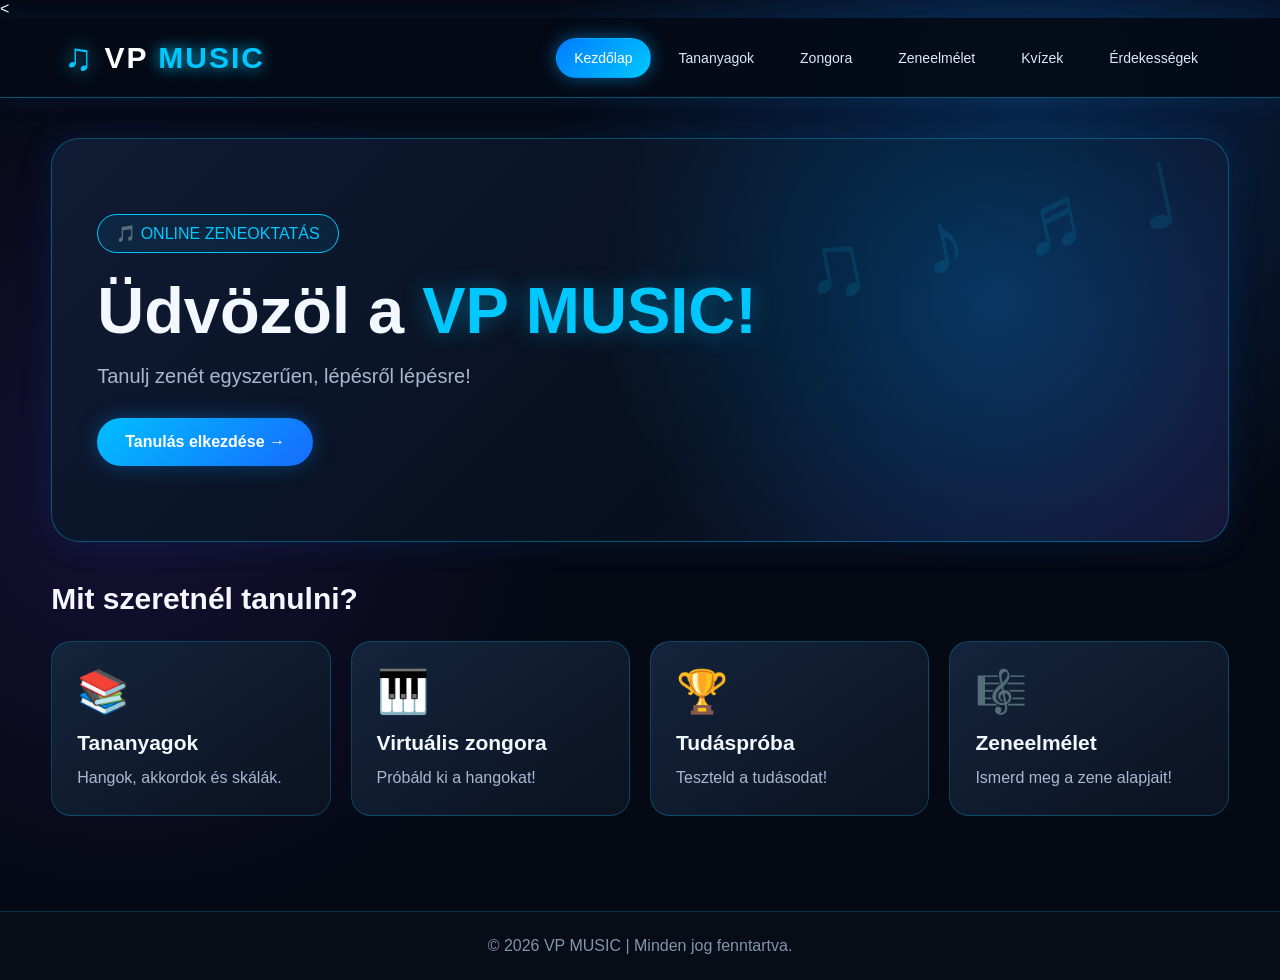
==== index.html @ 2c6c1190 "Add files via upload" ====
<!DOCTYPE html>
<html lang="hu">
<head>
    <meta charset="UTF-8">
    <meta name="viewport" content="width=device-width, initial-scale=1.0">
    <title>VP MUSIC</title>
    <link rel="stylesheet" href="style.css">
</head>
<body>

<<header class="topbar">

    <a href="#" class="brand" id="home-logo">
        <div class="logo">VP <span>MUSIC</span></div>
    </a>

    <nav>
        <button class="nav-btn active" data-page="home">Kezdőlap</button>
        <button class="nav-btn" data-page="lessons">Tananyagok</button>
        <button class="nav-btn" data-page="piano">Zongora</button>
        <button class="nav-btn" data-page="theory">Zeneelmélet</button>
        <button class="nav-btn" data-page="quiz">Kvízek</button>
        <button class="nav-btn" data-page="extras">Érdekességek</button>
    </nav>


    </nav>
</header>

<main>

    <!-- KEZDŐLAP -->
    <section class="page active" id="home">
        <div class="hero">
            <span class="tag">🎵 ONLINE ZENEOKTATÁS</span>
            <h1>Üdvözöl a <span>VP MUSIC!</span></h1>
            <p>Tanulj zenét egyszerűen, lépésről lépésre!</p>
            <button class="primary-btn" data-go="lessons">
                Tanulás elkezdése →
            </button>
        </div>

        <h2 class="section-title">Mit szeretnél tanulni?</h2>

        <div class="cards">
            <div class="card" data-go="lessons">
                <div class="card-icon">📚</div>
                <h3>Tananyagok</h3>
                <p>Hangok, akkordok és skálák.</p>
            </div>

            <div class="card" data-go="piano">
                <div class="card-icon">🎹</div>
                <h3>Virtuális zongora</h3>
                <p>Próbáld ki a hangokat!</p>
            </div>

            <div class="card" data-go="quiz">
                <div class="card-icon">🏆</div>
                <h3>Tudáspróba</h3>
                <p>Teszteld a tudásodat!</p>
            </div>

            <div class="card" data-go="theory">
                <div class="card-icon">🎼</div>
                <h3>Zeneelmélet</h3>
                <p>Ismerd meg a zene alapjait!</p>
            </div>
        </div>
    </section>

    <!-- TANANYAGOK -->
<section class="page" id="lessons">
    <h2 class="section-title">📚 Zenei tananyagok</h2>
    <p class="subtitle">Tanulj meg mindent a zenéről, az alapoktól!</p>

    <!-- HANGOK -->
    <div class="content-panel">
        <h2>🎵 1. A zenei hangok</h2>
        <p>A zenében különböző magasságú hangokat használunk. A hangok nevei:</p>

        <p><strong>C – D – E – F – G – A – H</strong></p>

        <h3>Mit jelent az oktáv?</h3>
        <p>Az oktáv egy 8 hangból álló távolság. Ha egy hang után eljutunk ugyanahhoz a hanghoz magasabban, akkor egy oktávot léptünk.</p>

        <p>Pl.: C – D – E – F – G – A – H – C</p>

        <h3>Magas és mély hangok</h3>
        <ul>
            <li>A mély hangok lassabb rezgésszámúak.</li>
            <li>A magas hangok gyorsabb rezgésszámúak.</li>
            <li>A zongora bal oldalán mélyebb, jobb oldalán magasabb hangokat találunk.</li>
        </ul>

        <h3>🎯 Gyakorlat</h3>
        <p>Próbáld meg a virtuális zongorán megkeresni a C, D, E, F és G hangokat!</p>
    </div>

    <!-- AKKORDOK -->
    <div class="content-panel">
        <h2>🎹 2. Az akkordok</h2>
        <p>Az akkord több hang egyidejű megszólaltatásából jön létre. Az akkordok adják a zene harmóniáját.</p>

        <h3>Dúr akkord</h3>
        <p>A dúr akkord általában vidámabb, fényesebb hangzású.</p>
        <p><strong>C-dúr:</strong> C – E – G</p>
        <p>Ez három hangból áll: alaphang, terc és kvint.</p>

        <h3>Moll akkord</h3>
        <p>A moll akkord gyakran szomorkásabb, lágyabb hangulatot ad.</p>
        <p><strong>A-moll:</strong> A – C – E</p>

        <h3>Mi az alaphang?</h3>
        <p>Az alaphang az akkord kiinduló hangja. Ez adja az akkord nevét.</p>

        <h3>🎯 Gyakorlat</h3>
        <ul>
            <li>Keress egy C hangot!</li>
            <li>Szólaltasd meg vele együtt az E és G hangot!</li>
            <li>Ezután próbáld ki az A – C – E hangokat!</li>
        </ul>
    </div>

    <!-- SKÁLÁK -->
    <div class="content-panel">
        <h2>🎼 3. A zenei skálák</h2>
        <p>A skála egymás után következő hangok sorozata, amelyek meghatározott szabály szerint követik egymást.</p>

        <h3>C-dúr skála</h3>
        <p><strong>C – D – E – F – G – A – H – C</strong></p>
        <p>A C-dúr skála nem tartalmaz módosított hangokat (keresztet vagy bé-t).</p>

        <h3>G-dúr skála</h3>
        <p><strong>G – A – H – C – D – E – F# – G</strong></p>
        <p>A G-dúr skála egy keresztes hangot tartalmaz: F#.</p>

        <h3>A-moll skála</h3>
        <p><strong>A – H – C – D – E – F – G – A</strong></p>
        <p>Az A-moll a C-dúr hangjaiból áll, de A hangról indul.</p>

        <h3>🎯 Gyakorlat</h3>
        <p>Játsszd le lassan a C-dúr skálát a zongorán! Figyelj arra, hogy minden hang tisztán szóljon.</p>
    </div>

    <!-- ZENEELMÉLET -->
    <div class="content-panel">
        <h2>📖 4. Zeneelméleti alapok</h2>

        <h3>🥁 Ritmus</h3>
        <p>A ritmus a hangok és a csendek időbeli elrendezése. Ez adja a zene lüktetését.</p>

        <h3>⏱️ Tempó</h3>
        <p>A tempó azt mutatja, milyen gyorsan játszunk egy zenét.</p>
        <p>A tempót BPM-ben mérjük (Beats Per Minute), vagyis ütés percenként.</p>
        <ul>
            <li>60 BPM – lassú</li>
            <li>100 BPM – közepes</li>
            <li>140 BPM – gyors</li>
        </ul>

        <h3>🎚️ Dinamika</h3>
        <p>A dinamika a zene hangerejének változását jelenti.</p>
        <ul>
            <li><strong>p (piano):</strong> halk</li>
            <li><strong>f (forte):</strong> hangos</li>
            <li><strong>pp:</strong> nagyon halk</li>
            <li><strong>ff:</strong> nagyon hangos</li>
        </ul>

        <h3>🎶 Harmónia</h3>
        <p>A harmónia a különböző hangok együttes megszólalásának és egymáshoz való kapcsolatának rendszere.</p>

        <h3>📏 Hangköz</h3>
        <<p>A hangköz két hang közötti távolság. Például a C és E közötti távolság terc.</p>

        <h3>🎯 Gyakorlat</h3>
        <<p>Tapssal próbálj meg egyenletes ritmust tartani 60 BPM, majd 100 BPM sebességgel!</p>
    </div>

    <!-- GYAKORLÁS -->
    <div class="content-panel">
        <h2>📝 5. Összefoglaló gyakorlás</h2>
        <<ul>
            <li>Nevezd meg a 7 alap zenei hangot!</li>
            <li>Mi az oktáv?</li>
            <li>Melyik 3 hang alkotja a C-dúr akkordot?</li>
            <li>Melyik hang módosul G-dúrban?</li>
            <li>Mit jelent a BPM?</li>
            <li>Mi a különbség a dúr és moll akkord között?</li>
        </ul>
        <<p><strong>Tipp:</strong> Gyakorolj naponta 10–15 percet, és mindig lassan kezdd a nehezebb részeket!</p>
    </div>
</section>

    <!-- ZONGORA -->
    <section class="page" id="piano">
        <h2 class="section-title">🎹 Virtuális zongora</h2>
        <p class="subtitle">Kattints a billentyűkre és hallgasd meg a hangokat!</p>

        <div class="content-panel">
            <div class="piano">
                <button class="white-key" data-note="C4">C</button>
                <button class="black-key" data-note="Cs4">C#</button>
                <button class="white-key" data-note="D4">D</button>
                <button class="black-key" data-note="Ds4">D#</button>
                <button class="white-key" data-note="E4">E</button>
                <button class="white-key" data-note="F4">F</button>
                <button class="black-key" data-note="Fs4">F#</button>
                <button class="white-key" data-note="G4">G</button>
                <button class="black-key" data-note="Gs4">G#</button>
                <button class="white-key" data-note="A4">A</button>
                <button class="black-key" data-note="As4">A#</button>
                <button class="white-key" data-note="H4">H</button>
                <button class="white-key" data-note="C5">C</button>
            </div>
            <p id="piano-info">Válassz egy hangot!</p>
        </div>

        <div class="info-box">
            <h3>💡 Tudtad?</h3>
            <p>A hagyományos teljes méretű zongorának 88 billentyűje van.</p>
        </div>
    </section>

    <!-- ZENEELMÉLET -->
    <section class="page" id="theory">
        <h2 class="section-title">🎼 Zeneelmélet</h2>

        <div class="cards">
            <div class="info-box">
                <h3>🎵 Ritmus</h3>
                <p>A hangok időbeli elrendezése.</p>
            </div>

            <div class="info-box">
                <h3>⏱️ Tempó</h3>
                <p>A zene sebessége, amelyet BPM-ben mérünk.</p>
            </div>

            <div class="info-box">
                <h3>🔊 Dinamika</h3>
                <p>A zene hangerősségének változása.</p>
            </div>

            <div class="info-box">
                <h3>🎶 Harmónia</h3>
                <p>A különböző hangok és akkordok kapcsolata.</p>
            </div>

            <div class="info-box">
                <h3>🥁 Ütemmutató</h3>
                <p>Megmutatja, hogyan rendeződnek az ütések az ütemekben.</p>
            </div>

            <div class="info-box">
                <h3>🎼 Hangköz</h3>
                <p>Két hang magassága közötti távolság.</p>
            </div>
        </div>
    </section>

    <!-- KVÍZ -->
    <section class="page" id="quiz">
        <h2 class="section-title">🏆 Zenei tudáspróba</h2>
        <p class="subtitle">Válaszolj a kérdésekre!</p>

        <div class="content-panel quiz-panel">
            <div id="quiz-content">
                <span id="quiz-progress">1 / 5 kérdés</span>
                <h2 id="question"></h2>
                <div id="answers" class="answers"></div>
                <p id="quiz-result"></p>
                <button id="next-question" class="primary-btn hidden">
                    Következő →
                </button>
            </div>
        </div>
    </section>

    <!-- ÉRDEKESSÉGEK -->
    <section class="page" id="extras">
        <h2 class="section-title">✨ Zenei érdekességek</h2>

        <div class="cards">
            <div class="info-box">
                <h3>🎹 88 billentyű</h3>
                <p>Egy hagyományos teljes méretű zongorán 88 billentyű található.</p>
            </div>

            <div class="info-box">
                <h3>🎵 12 hang</h3>
                <p>A kromatikus hangsor egy oktávban 12 különböző hangmagasságot tartalmaz.</p>
            </div>

            <div class="info-box">
                <h3>🎸 Hangszerek</h3>
                <p>A gitár húros, a dob ütőhangszer, a zongora billentyűs hangszer.</p>
            </div>

            <div class="info-box">
                <h3>🚀 Tanulási tipp</h3>
                <p>A rendszeres, rövid gyakorlás sokat segíthet a fejlődésben.</p>
            </div>
        </div>

        <div class="content-panel">
            <h2>🎯 Tanulási útvonal</h2>
            <p>1. Kezdő: hangok és ritmusok.</p>
            <p>2. Alapszint: akkordok és skálák.</p>
            <p>3. Középhaladó: akkordmenetek.</p>
            <p>4. Haladó: improvizáció és harmóniák.</p>
        </div>
    </section>

</main>

<footer>
    <p>© 2026 VP MUSIC | Minden jog fenntartva.</p>
</footer>

<script src="script.js"></script>
</body>
</html>
---- style.css ----
/* ==============================
   VP MUSIC - MODERN NEON DESIGN
============================== */

* {
    margin: 0;
    padding: 0;
    box-sizing: border-box;
}

:root {
    --bg: #050914;
    --panel: #101a2c;
    --blue: #00c8ff;
    --blue2: #168bff;
    --purple: #8b5cf6;
    --text: #f3f7ff;
    --muted: #a9b8d0;
}

html {
    scroll-behavior: smooth;
}

body {
    font-family: "Segoe UI", Arial, sans-serif;
    background:
        radial-gradient(circle at 80% 10%, #09264b 0%, transparent 35%),
        radial-gradient(circle at 10% 50%, #151033 0%, transparent 35%),
        var(--bg);
    color: var(--text);
    min-height: 100vh;
}

/* FEJLÉC */

.topbar {
    display: flex;
    justify-content: space-between;
    align-items: center;
    flex-wrap: wrap;
    gap: 20px;
    padding: 18px 5%;
    background: rgba(5, 10, 22, 0.92);
    border-bottom: 1px solid rgba(0, 200, 255, 0.4);
    box-shadow: 0 0 25px rgba(0, 140, 255, 0.12);
    position: sticky;
    top: 0;
    z-index: 100;
    backdrop-filter: blur(12px);
}

/* LOGÓ */

.brand {
    text-decoration: none;
    color: white;
    display: flex;
    align-items: center;
    gap: 12px;
}

.logo,
.logo-text {
    font-size: 30px;
    font-weight: 900;
    letter-spacing: 2px;
    color: white;
}

.logo span,
.logo-text span {
    color: var(--blue);
    text-shadow: 0 0 15px var(--blue);
}

.brand::before {
    content: "♫";
    font-size: 38px;
    color: var(--blue);
    text-shadow: 0 0 18px var(--blue);
}

/* MENÜ */

nav {
    display: flex;
    gap: 10px;
    flex-wrap: wrap;
    justify-content: center;
}

.nav-btn {
    border: 1px solid transparent;
    padding: 11px 17px;
    border-radius: 30px;
    color: #dce8fa;
    background: transparent;
    cursor: pointer;
    font-size: 14px;
    transition: 0.3s;
}

.nav-btn:hover,
.nav-btn.active {
    color: white;
    background: linear-gradient(135deg, #007bff, #00c8ff);
    box-shadow: 0 0 18px rgba(0, 170, 255, 0.5);
}

/* OLDALAK */

main {
    width: min(1200px, 92%);
    margin: auto;
    padding: 40px 0;
}

.page {
    display: none;
    animation: fadeIn 0.5s ease;
}

.page.active {
    display: block;
}

@keyframes fadeIn {
    from {
        opacity: 0;
        transform: translateY(15px);
    }
    to {
        opacity: 1;
        transform: translateY(0);
    }
}

/* FŐOLDALI HERO */

.hero {
    position: relative;
    overflow: hidden;
    padding: 75px 45px;
    border-radius: 28px;
    background:
        radial-gradient(circle at 80% 40%, rgba(0, 145, 255, 0.3), transparent 40%),
        linear-gradient(135deg, #101b35, #07101e 60%, #17102d);
    border: 1px solid rgba(0, 195, 255, 0.35);
    box-shadow: 0 0 35px rgba(0, 120, 255, 0.12);
    margin-bottom: 40px;
}

.hero::after {
    content: "♫  ♪  ♬  ♩";
    position: absolute;
    right: 30px;
    top: 40px;
    font-size: clamp(35px, 7vw, 90px);
    color: rgba(0, 195, 255, 0.12);
    letter-spacing: 15px;
    transform: rotate(-12deg);
    pointer-events: none;
}

.tag {
    display: inline-block;
    padding: 9px 18px;
    border-radius: 30px;
    border: 1px solid var(--blue);
    color: var(--blue);
    background: rgba(0, 195, 255, 0.08);
    margin-bottom: 22px;
}

.hero h1 {
    font-size: clamp(35px, 6vw, 65px);
    margin-bottom: 18px;
    line-height: 1.1;
}

.hero h1 span {
    color: var(--blue);
    text-shadow: 0 0 22px rgba(0, 195, 255, 0.4);
}

.hero p {
    color: var(--muted);
    font-size: 20px;
    margin-bottom: 30px;
}

/* GOMBOK */

.primary-btn {
    display: inline-block;
    padding: 15px 28px;
    border: none;
    border-radius: 30px;
    background: linear-gradient(135deg, #00bfff, #176bff);
    color: white;
    font-weight: bold;
    font-size: 16px;
    cursor: pointer;
    box-shadow: 0 0 20px rgba(0, 145, 255, 0.35);
    transition: 0.3s;
}

.primary-btn:hover {
    transform: translateY(-3px) scale(1.03);
    box-shadow: 0 0 30px rgba(0, 195, 255, 0.65);
}

/* CÍMEK */

.section-title {
    font-size: 30px;
    margin: 30px 0 15px;
}

.subtitle {
    color: var(--muted);
    margin-bottom: 25px;
}

/* KÁRTYÁK */

.cards {
    display: grid;
    grid-template-columns: repeat(auto-fit, minmax(230px, 1fr));
    gap: 20px;
    margin: 25px 0;
}

.card {
    padding: 25px;
    border-radius: 20px;
    background: linear-gradient(145deg, #14243c, #0b1220);
    border: 1px solid rgba(0, 195, 255, 0.25);
    transition: 0.3s;
    cursor: pointer;
}

.card:hover {
    transform: translateY(-7px);
    border-color: var(--blue);
    box-shadow: 0 0 25px rgba(0, 160, 255, 0.18);
}

.card-icon {
    font-size: 42px;
    margin-bottom: 15px;
}

.card h3 {
    font-size: 21px;
    margin-bottom: 10px;
}

.card p {
    color: var(--muted);
    line-height: 1.6;
}

/* TANANYAG ÉS INFORMÁCIÓ */

.content-panel,
.info-box {
    padding: 25px;
    margin: 22px 0;
    border-radius: 20px;
    background: linear-gradient(145deg, #111e33, #0b1220);
    border: 1px solid rgba(95, 130, 180, 0.25);
    box-shadow: 0 8px 25px rgba(0, 0, 0, 0.15);
}

.content-panel h2,
.info-box h2 {
    color: var(--blue);
    margin-bottom: 20px;
}

.content-panel h3,
.info-box h3 {
    margin: 22px 0 10px;
    color: #d9eaff;
}

.content-panel p,
.info-box p {
    color: #c1cee2;
    line-height: 1.8;
    margin: 10px 0;
}

.content-panel ul {
    padding-left: 25px;
    color: #c1cee2;
    line-height: 2;
}

/* ZONGORA */

.piano {
    display: flex;
    justify-content: center;
    flex-wrap: wrap;
    position: relative;
    padding: 25px;
    background: #05080f;
    border-radius: 15px;
    overflow: hidden;
}

.white-key {
    width: 58px;
    height: 190px;
    background: linear-gradient(#ffffff, #dce4ef);
    border: 1px solid #8995a8;
    border-radius: 0 0 8px 8px;
    color: #111827;
    cursor: pointer;
    font-weight: bold;
    display: flex;
    align-items: flex-end;
    justify-content: center;
    padding-bottom: 12px;
    transition: 0.15s;
}

.white-key:hover {
    background: #bcefff;
    box-shadow: 0 0 15px var(--blue);
}

.black-key {
    width: 38px;
    height: 120px;
    margin-left: -19px;
    margin-right: -19px;
    z-index: 2;
    background: linear-gradient(#303747, #080b12);
    border: 1px solid #05070c;
    border-radius: 0 0 6px 6px;
    color: white;
    cursor: pointer;
}

.black-key:hover {
    background: #087dff;
    box-shadow: 0 0 15px #008cff;
}

#piano-info {
    text-align: center;
    color: var(--blue);
    margin-top: 20px;
}

/* QUIZ */

.quiz-panel {
    text-align: center;
}

.answers {
    display: grid;
    gap: 12px;
    margin: 25px auto;
    max-width: 600px;
}

.answers button {
    padding: 15px;
    border: 1px solid #2c4669;
    border-radius: 12px;
    background: #14243a;
    color: white;
    cursor: pointer;
    transition: 0.2s;
}

.answers button:hover {
    background: #087bdb;
}

#quiz-progress {
    color: var(--blue);
}

/* FOOTER */

footer {
    text-align: center;
    padding: 25px;
    margin-top: 30px;
    color: #8294ad;
    background: #070c16;
    border-top: 1px solid rgba(0, 195, 255, 0.2);
}

/* REJTETT ELEMEK */

.hidden {
    display: none !important;
}

/* MOBIL */

@media (max-width: 768px) {
    .topbar {
        flex-direction: column;
        position: relative;
    }

    nav {
        width: 100%;
    }

    .nav-btn {
        padding: 9px 12px;
        font-size: 13px;
    }

    main {
        width: 94%;
        padding: 20px 0;
    }

    .hero {
        padding: 40px 22px;
    }

    .hero p {
        font-size: 17px;
    }

    .white-key {
        width: 38px;
        height: 140px;
    }

    .black-key {
        width: 27px;
        height: 90px;
        margin-left: -14px;
        margin-right: -14px;
    }

    .content-panel,
    .info-box {
        padding: 18px;
    }
}
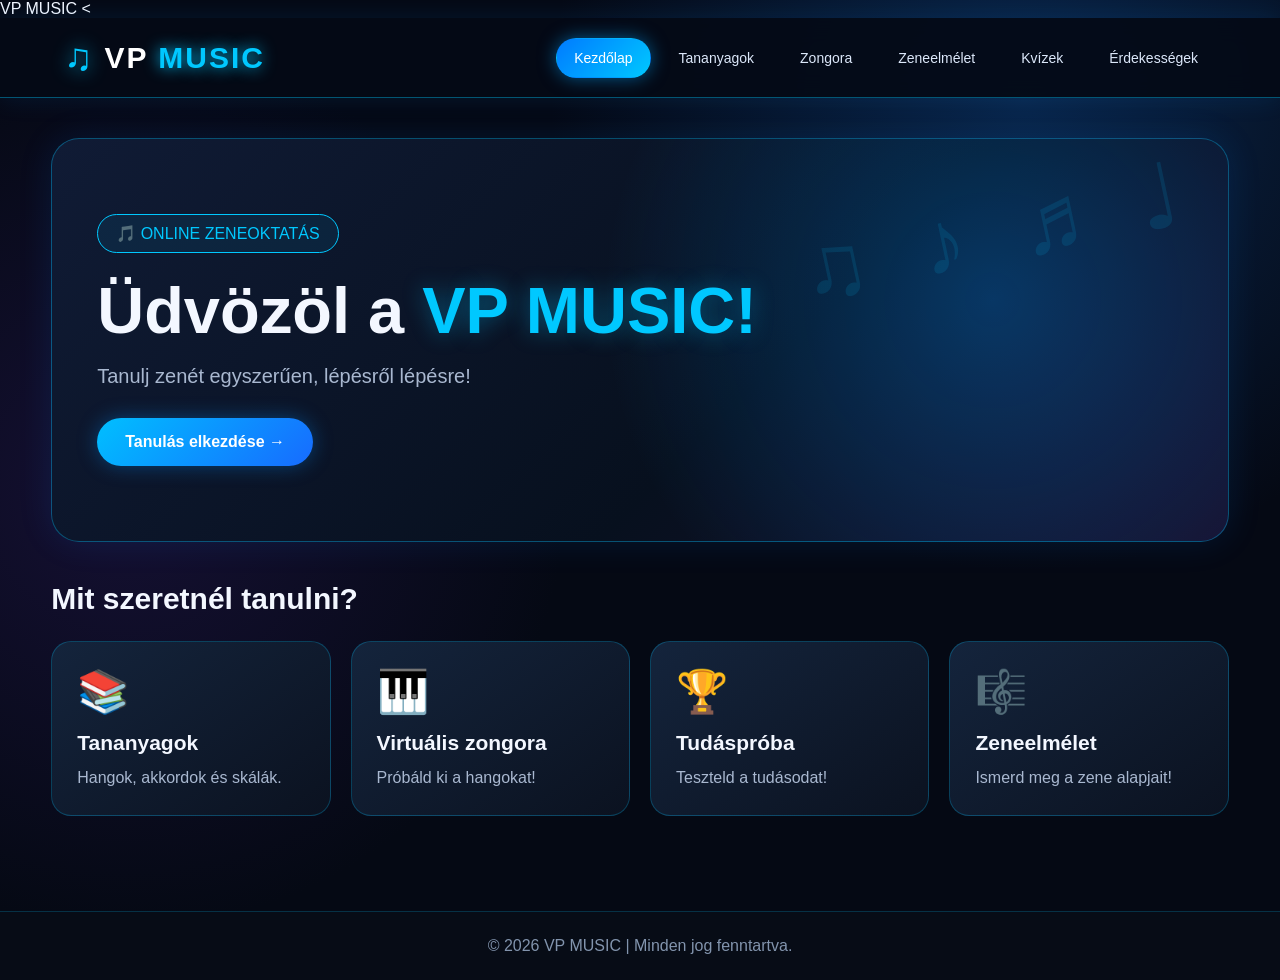
==== commit 6c49e258: "Add files via upload" ====
--- a/index.html
+++ b/index.html
@@ -2,7 +2,8 @@
 <html lang="hu">
 <head>
     <meta charset="UTF-8">
-    <meta name="viewport" content="width=device-width, initial-scale=1.0">
+
+    <meta name=google-site-verification: google4ab10bcf857fcb56.html
     <title>VP MUSIC</title>
     <link rel="stylesheet" href="style.css">
 </head>
